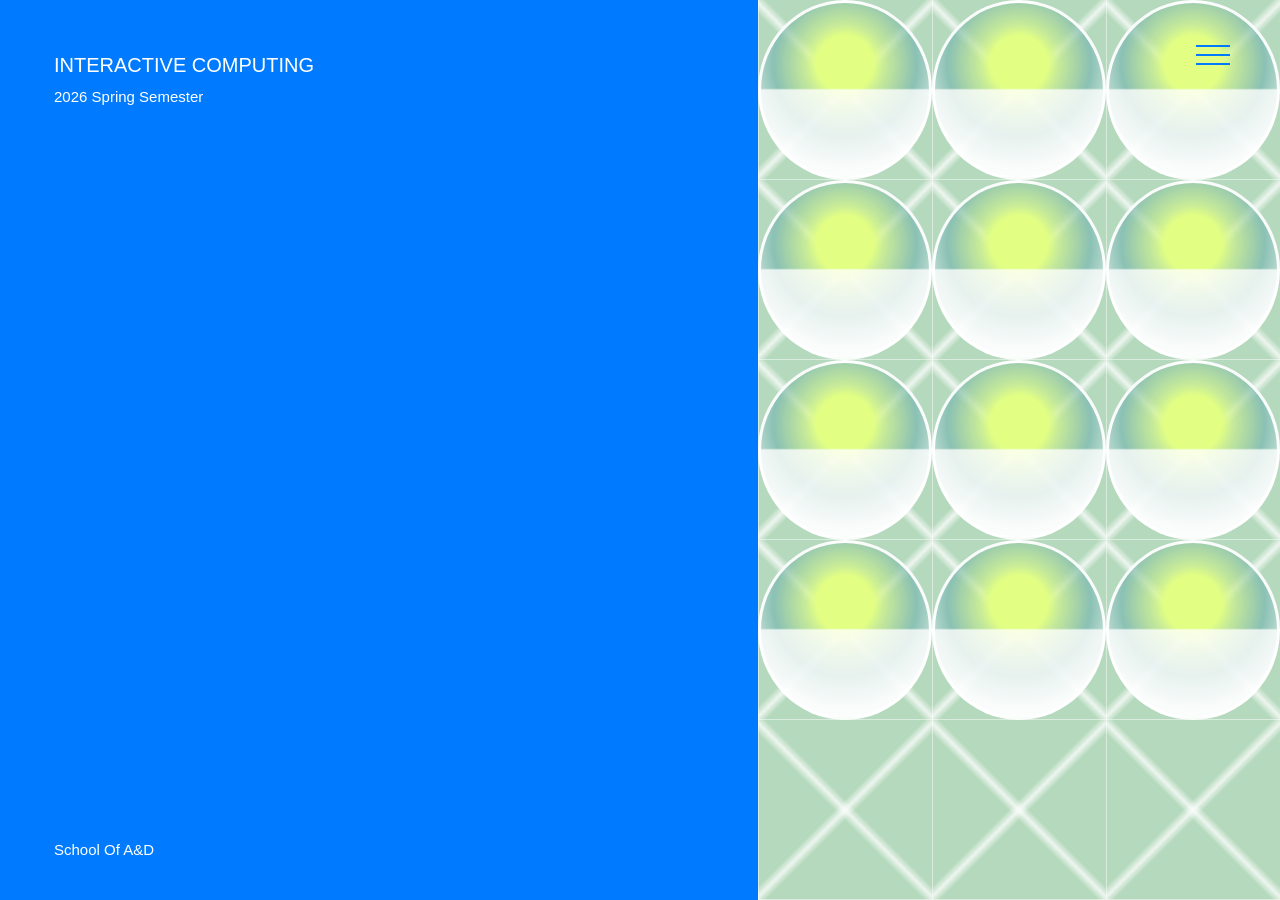
==== index.html @ b543379e "website1" ====
<!DOCTYPE html>
<html lang="en">
  <head>
    <meta charset="utf-8" />
    <meta name="viewport" content="width=device-width, initial-scale=1.0" />
    <title>Interactive Computing</title>
    <link rel="stylesheet" type="text/css" href="style.css" />
  </head>
  <body>
    <main class="home" aria-label="Interactive Computing weekly archive">
      <section class="intro" aria-label="Course information">
        <div>
          <h1>INTERACTIVE COMPUTING</h1>
          <p>2026 Spring Semester</p>
        </div>
        <p class="school">School Of A&amp;D</p>
      </section>

      <section class="pattern-board" aria-label="Week folders">
        <button
          class="menu-button"
          type="button"
          aria-expanded="false"
          aria-controls="week-grid"
          aria-label="Open week menu"
        >
          <span></span>
          <span></span>
          <span></span>
        </button>

        <nav id="week-grid" class="week-grid" aria-label="Week folder links"></nav>
      </section>
    </main>

    <script src="sketch.js"></script>
  </body>
</html>
---- style.css ----
* {
  box-sizing: border-box;
}

html,
body {
  margin: 0;
  padding: 0;
  min-height: 100%;
}

body {
  background: #007bff;
  color: white;
  font-family: Inter, Arial, Helvetica, sans-serif;
}

a {
  color: inherit;
  text-decoration: none;
}

.home {
  display: grid;
  grid-template-columns: minmax(320px, 59.2vw) minmax(360px, 1fr);
  min-height: 100vh;
  overflow: hidden;
}

.intro {
  display: flex;
  flex-direction: column;
  justify-content: space-between;
  min-height: 100vh;
  padding: 53px 54px 40px;
}

.intro h1 {
  margin: 0 0 11px;
  font-size: 20px;
  font-weight: 400;
  letter-spacing: 0;
  line-height: 1.2;
}

.intro p {
  margin: 0;
  font-size: 15px;
  font-weight: 300;
  line-height: 1.25;
}

.school {
  text-transform: capitalize;
}

.pattern-board {
  position: relative;
  min-height: 100vh;
  overflow: hidden;
  background:
    linear-gradient(90deg, rgba(255, 255, 255, 0.5) 0 1px, transparent 1px),
    linear-gradient(0deg, rgba(255, 255, 255, 0.5) 0 1px, transparent 1px),
    linear-gradient(135deg, transparent 0 47%, rgba(255, 255, 255, 0.75) 50%, transparent 53%),
    linear-gradient(45deg, transparent 0 47%, rgba(255, 255, 255, 0.75) 50%, transparent 53%),
    #b5d9bd;
  background-size: 33.333% 20%, 33.333% 20%, 33.333% 20%, 33.333% 20%, auto;
}

.week-grid {
  display: grid;
  grid-template-columns: repeat(3, minmax(120px, 1fr));
  grid-auto-rows: minmax(138px, 20vh);
  min-height: 100vh;
}

.week-link {
  position: relative;
  display: grid;
  place-items: center;
  isolation: isolate;
  overflow: hidden;
  color: transparent;
  font-size: 18px;
  font-weight: 400;
  letter-spacing: 0;
  pointer-events: none;
  transition: color 240ms ease;
}

.week-link::before,
.week-link::after {
  position: absolute;
  content: "";
  inset: 0;
  z-index: -1;
}

.week-link::before {
  border: 3px solid rgba(255, 255, 255, 0.94);
  border-radius: 50%;
  background:
    linear-gradient(to bottom, rgba(255, 255, 255, 0) 0 49%, rgba(255, 255, 255, 0.78) 50% 100%),
    radial-gradient(circle at 50% 35%, #e2ff83 0 20%, rgba(207, 242, 137, 0.7) 28%, rgba(123, 183, 177, 0.72) 51%, rgba(255, 255, 255, 0.76) 77%);
}

.week-link::after {
  background: rgba(255, 255, 255, 0);
  transition: background 240ms ease;
}

.pattern-board.is-open .week-link {
  color: #007bff;
  pointer-events: auto;
}

.pattern-board.is-open .week-link::after,
.week-link:focus-visible::after,
.week-link:hover::after {
  background: rgba(255, 255, 255, 0.36);
}

.week-link:focus-visible {
  outline: 3px solid #007bff;
  outline-offset: -9px;
}

.menu-button {
  position: absolute;
  top: 45px;
  right: 42px;
  z-index: 3;
  display: grid;
  gap: 7px;
  width: 42px;
  padding: 0;
  border: 0;
  background: transparent;
  cursor: pointer;
}

.menu-button span {
  display: block;
  width: 34px;
  height: 2px;
  background: #007bff;
  transform-origin: center;
  transition: transform 220ms ease, opacity 220ms ease;
}

.menu-button[aria-expanded="true"] span:nth-child(1) {
  transform: translateY(9px) rotate(45deg);
}

.menu-button[aria-expanded="true"] span:nth-child(2) {
  opacity: 0;
}

.menu-button[aria-expanded="true"] span:nth-child(3) {
  transform: translateY(-9px) rotate(-45deg);
}

@media (max-width: 780px) {
  .home {
    grid-template-columns: 1fr;
    min-height: 100svh;
  }

  .intro {
    min-height: 42svh;
    padding: 34px 28px 26px;
  }

  .pattern-board {
    min-height: 58svh;
  }

  .week-grid {
    grid-template-columns: repeat(2, minmax(120px, 1fr));
    grid-auto-rows: minmax(128px, 19svh);
    min-height: 58svh;
  }

  .menu-button {
    top: 26px;
    right: 26px;
  }
}

@media (max-width: 460px) {
  .intro h1 {
    font-size: 18px;
  }

  .intro p,
  .week-link {
    font-size: 14px;
  }

  .week-grid {
    grid-template-columns: 1fr;
    grid-auto-rows: 122px;
  }
}
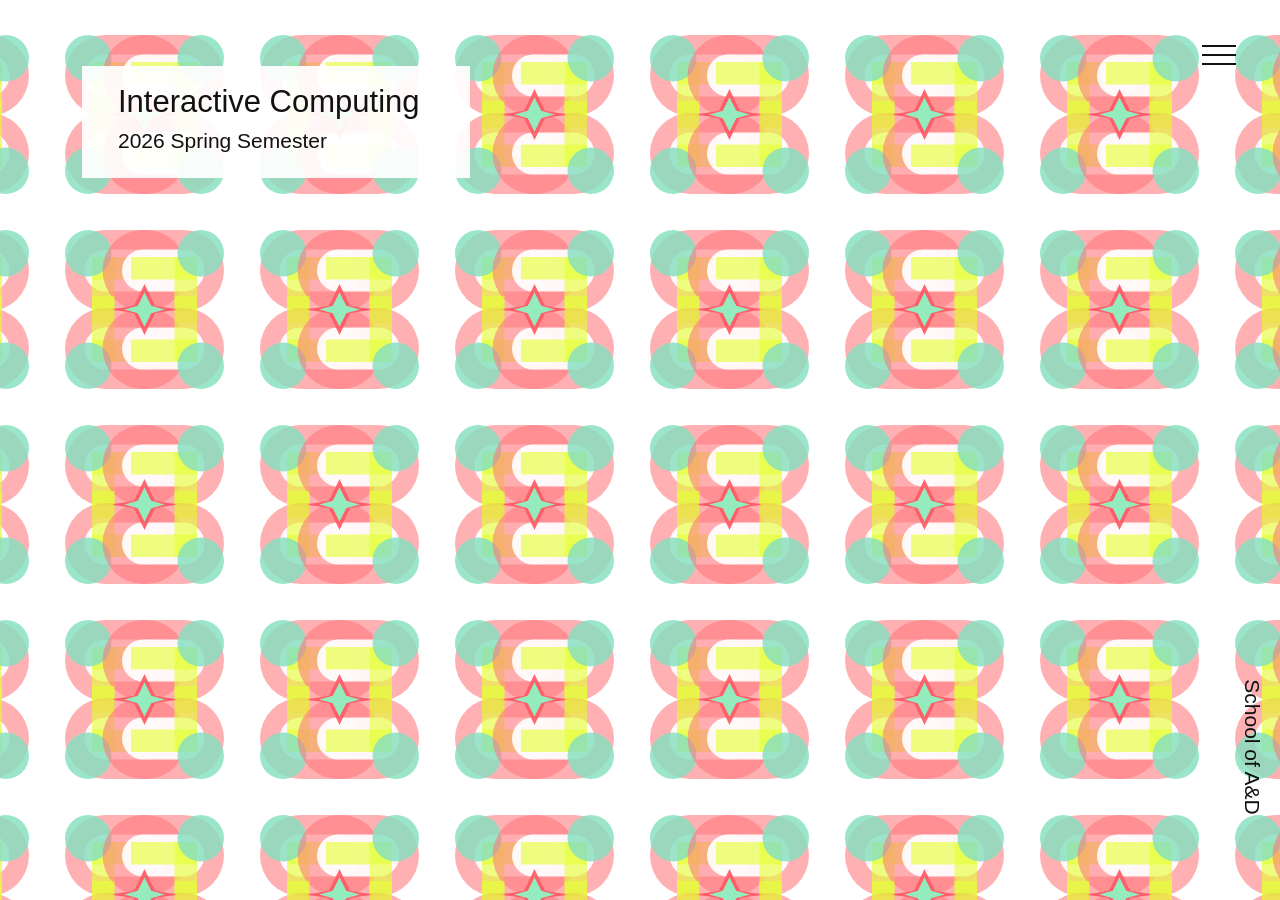
==== commit 68dfad86: "Interactive Computing" ====
--- a/index.html
+++ b/index.html
@@ -5,34 +5,21 @@
     <meta name="viewport" content="width=device-width, initial-scale=1.0" />
     <title>Interactive Computing</title>
     <link rel="stylesheet" type="text/css" href="style.css" />
+    <link rel="stylesheet" type="text/css" href="site-menu.css" />
   </head>
   <body>
     <main class="home" aria-label="Interactive Computing weekly archive">
       <section class="intro" aria-label="Course information">
         <div>
-          <h1>INTERACTIVE COMPUTING</h1>
+          <h1>Interactive Computing</h1>
           <p>2026 Spring Semester</p>
         </div>
-        <p class="school">School Of A&amp;D</p>
+        <p class="school">School of A&amp;D</p>
       </section>
 
-      <section class="pattern-board" aria-label="Week folders">
-        <button
-          class="menu-button"
-          type="button"
-          aria-expanded="false"
-          aria-controls="week-grid"
-          aria-label="Open week menu"
-        >
-          <span></span>
-          <span></span>
-          <span></span>
-        </button>
-
-        <nav id="week-grid" class="week-grid" aria-label="Week folder links"></nav>
-      </section>
+      <section class="pattern-board" aria-label="Pattern background"></section>
     </main>
 
-    <script src="sketch.js"></script>
+    <script src="site-menu.js"></script>
   </body>
 </html>
--- a/style.css
+++ b/style.css
@@ -10,8 +10,8 @@
 }
 
 body {
-  background: #007bff;
-  color: white;
+  background: white;
+  color: #111;
   font-family: Inter, Arial, Helvetica, sans-serif;
 }
 
@@ -21,184 +21,105 @@
 }
 
 .home {
-  display: grid;
-  grid-template-columns: minmax(320px, 59.2vw) minmax(360px, 1fr);
+  position: relative;
   min-height: 100vh;
   overflow: hidden;
 }
 
 .intro {
-  display: flex;
-  flex-direction: column;
-  justify-content: space-between;
-  min-height: 100vh;
-  padding: 53px 54px 40px;
+  position: absolute;
+  top: 66px;
+  left: 82px;
+  z-index: 2;
+  width: min(388px, calc(100vw - 164px));
+  min-height: 112px;
+  padding: 18px 36px;
+  background: rgba(255, 255, 255, 0.93);
 }
 
 .intro h1 {
-  margin: 0 0 11px;
-  font-size: 20px;
+  margin: 0 0 8px;
+  font-size: 31px;
   font-weight: 400;
   letter-spacing: 0;
-  line-height: 1.2;
+  line-height: 1.15;
 }
 
 .intro p {
   margin: 0;
-  font-size: 15px;
-  font-weight: 300;
-  line-height: 1.25;
+  font-size: 21px;
+  font-weight: 400;
+  line-height: 1.2;
 }
 
 .school {
-  text-transform: capitalize;
+  position: fixed;
+  right: 15px;
+  top: 83%;
+  transform: translateY(-50%);
+  font-size: 20px;
+  line-height: 1.2;
+  writing-mode: vertical-rl;
 }
 
 .pattern-board {
-  position: relative;
+  --tile-size: 260px;
+  position: absolute;
+  inset: 0;
+  z-index: 1;
   min-height: 100vh;
   overflow: hidden;
-  background:
-    linear-gradient(90deg, rgba(255, 255, 255, 0.5) 0 1px, transparent 1px),
-    linear-gradient(0deg, rgba(255, 255, 255, 0.5) 0 1px, transparent 1px),
-    linear-gradient(135deg, transparent 0 47%, rgba(255, 255, 255, 0.75) 50%, transparent 53%),
-    linear-gradient(45deg, transparent 0 47%, rgba(255, 255, 255, 0.75) 50%, transparent 53%),
-    #b5d9bd;
-  background-size: 33.333% 20%, 33.333% 20%, 33.333% 20%, 33.333% 20%, auto;
-}
-
-.week-grid {
-  display: grid;
-  grid-template-columns: repeat(3, minmax(120px, 1fr));
-  grid-auto-rows: minmax(138px, 20vh);
-  min-height: 100vh;
-}
-
-.week-link {
-  position: relative;
-  display: grid;
-  place-items: center;
-  isolation: isolate;
-  overflow: hidden;
-  color: transparent;
-  font-size: 18px;
-  font-weight: 400;
-  letter-spacing: 0;
-  pointer-events: none;
-  transition: color 240ms ease;
-}
-
-.week-link::before,
-.week-link::after {
-  position: absolute;
-  content: "";
-  inset: 0;
-  z-index: -1;
-}
-
-.week-link::before {
-  border: 3px solid rgba(255, 255, 255, 0.94);
-  border-radius: 50%;
-  background:
-    linear-gradient(to bottom, rgba(255, 255, 255, 0) 0 49%, rgba(255, 255, 255, 0.78) 50% 100%),
-    radial-gradient(circle at 50% 35%, #e2ff83 0 20%, rgba(207, 242, 137, 0.7) 28%, rgba(123, 183, 177, 0.72) 51%, rgba(255, 255, 255, 0.76) 77%);
-}
-
-.week-link::after {
-  background: rgba(255, 255, 255, 0);
-  transition: background 240ms ease;
-}
-
-.pattern-board.is-open .week-link {
-  color: #007bff;
-  pointer-events: auto;
-}
-
-.pattern-board.is-open .week-link::after,
-.week-link:focus-visible::after,
-.week-link:hover::after {
-  background: rgba(255, 255, 255, 0.36);
-}
-
-.week-link:focus-visible {
-  outline: 3px solid #007bff;
-  outline-offset: -9px;
-}
-
-.menu-button {
-  position: absolute;
-  top: 45px;
-  right: 42px;
-  z-index: 3;
-  display: grid;
-  gap: 7px;
-  width: 42px;
-  padding: 0;
-  border: 0;
-  background: transparent;
-  cursor: pointer;
-}
-
-.menu-button span {
-  display: block;
-  width: 34px;
-  height: 2px;
-  background: #007bff;
-  transform-origin: center;
-  transition: transform 220ms ease, opacity 220ms ease;
-}
-
-.menu-button[aria-expanded="true"] span:nth-child(1) {
-  transform: translateY(9px) rotate(45deg);
-}
-
-.menu-button[aria-expanded="true"] span:nth-child(2) {
-  opacity: 0;
-}
-
-.menu-button[aria-expanded="true"] span:nth-child(3) {
-  transform: translateY(-9px) rotate(-45deg);
+  background-color: white;
+  background-image: url("data:image/svg+xml,%3Csvg xmlns='http://www.w3.org/2000/svg' viewBox='0 0 260 260'%3E%3Crect width='260' height='260' fill='white'/%3E%3Cg%3E%3Cpath d='M78 24h54a54 54 0 0 1 0 108H78a54 54 0 0 1 0-108Z' fill='%23ff777d' opacity='.58'/%3E%3Cpath d='M78 50h54a28 28 0 0 1 0 56H78a28 28 0 0 1 0-56Z' fill='white' opacity='.92'/%3E%3Crect x='60' y='60' width='88' height='30' fill='%23e4ff35' opacity='.62'/%3E%3Crect x='60' y='60' width='30' height='88' fill='%23e4ff35' opacity='.62'/%3E%3Ccircle cx='55' cy='55' r='31' fill='%2385dfbf' opacity='.82'/%3E%3C/g%3E%3Cg transform='translate(260 0) scale(-1 1)'%3E%3Cpath d='M78 24h54a54 54 0 0 1 0 108H78a54 54 0 0 1 0-108Z' fill='%23ff777d' opacity='.58'/%3E%3Cpath d='M78 50h54a28 28 0 0 1 0 56H78a28 28 0 0 1 0-56Z' fill='white' opacity='.92'/%3E%3Crect x='60' y='60' width='88' height='30' fill='%23e4ff35' opacity='.62'/%3E%3Crect x='60' y='60' width='30' height='88' fill='%23e4ff35' opacity='.62'/%3E%3Ccircle cx='55' cy='55' r='31' fill='%2385dfbf' opacity='.82'/%3E%3C/g%3E%3Cg transform='translate(0 260) scale(1 -1)'%3E%3Cpath d='M78 24h54a54 54 0 0 1 0 108H78a54 54 0 0 1 0-108Z' fill='%23ff777d' opacity='.58'/%3E%3Cpath d='M78 50h54a28 28 0 0 1 0 56H78a28 28 0 0 1 0-56Z' fill='white' opacity='.92'/%3E%3Crect x='60' y='60' width='88' height='30' fill='%23e4ff35' opacity='.62'/%3E%3Crect x='60' y='60' width='30' height='88' fill='%23e4ff35' opacity='.62'/%3E%3Ccircle cx='55' cy='55' r='31' fill='%2385dfbf' opacity='.82'/%3E%3C/g%3E%3Cg transform='translate(260 260) scale(-1 -1)'%3E%3Cpath d='M78 24h54a54 54 0 0 1 0 108H78a54 54 0 0 1 0-108Z' fill='%23ff777d' opacity='.58'/%3E%3Cpath d='M78 50h54a28 28 0 0 1 0 56H78a28 28 0 0 1 0-56Z' fill='white' opacity='.92'/%3E%3Crect x='60' y='60' width='88' height='30' fill='%23e4ff35' opacity='.62'/%3E%3Crect x='60' y='60' width='30' height='88' fill='%23e4ff35' opacity='.62'/%3E%3Ccircle cx='55' cy='55' r='31' fill='%2385dfbf' opacity='.82'/%3E%3C/g%3E%3Cpath d='M130 96l14 29 29 5-29 5-14 29-14-29-29-5 29-5Z' fill='%23ff5964' opacity='.92'/%3E%3Cpath d='M130 107l9 18 18 5-18 5-9 18-9-18-18-5 18-5Z' fill='%2394ebbe'/%3E%3C/svg%3E");
+  background-position: 47px 17px;
+  background-size: calc(var(--tile-size) * 0.75) calc(var(--tile-size) * 0.75);
 }
 
 @media (max-width: 780px) {
   .home {
-    grid-template-columns: 1fr;
     min-height: 100svh;
   }
 
   .intro {
-    min-height: 42svh;
-    padding: 34px 28px 26px;
+    top: 40px;
+    left: 28px;
+    width: min(388px, calc(100vw - 56px));
+    min-height: auto;
+    padding: 17px 22px;
+  }
+
+  .intro h1 {
+    font-size: 27px;
+  }
+
+  .intro p {
+    font-size: 18px;
   }
 
   .pattern-board {
-    min-height: 58svh;
+    --tile-size: 219px;
+    min-height: 100svh;
+    background-position: 18px 16px;
   }
 
-  .week-grid {
-    grid-template-columns: repeat(2, minmax(120px, 1fr));
-    grid-auto-rows: minmax(128px, 19svh);
-    min-height: 58svh;
-  }
-
-  .menu-button {
-    top: 26px;
-    right: 26px;
-  }
 }
 
 @media (max-width: 460px) {
   .intro h1 {
-    font-size: 18px;
+    font-size: 23px;
   }
 
-  .intro p,
-  .week-link {
-    font-size: 14px;
+  .intro p {
+    font-size: 16px;
   }
 
-  .week-grid {
-    grid-template-columns: 1fr;
-    grid-auto-rows: 122px;
+  .school {
+    right: 10px;
+    font-size: 16px;
   }
+
+  .pattern-board {
+    --tile-size: 193px;
+  }
+
 }
--- a/site-menu.css
+++ b/site-menu.css
@@ -0,0 +1,108 @@
+* {
+  box-sizing: border-box;
+}
+
+a {
+  color: inherit;
+}
+
+.site-menu-button {
+  position: fixed;
+  top: 45px;
+  right: 36px;
+  z-index: 1001;
+  display: grid;
+  gap: 7px;
+  width: 42px;
+  padding: 0;
+  border: 0;
+  background: transparent;
+  cursor: pointer;
+}
+
+.site-menu-button span {
+  display: block;
+  width: 34px;
+  height: 2px;
+  background: #111;
+  transform-origin: center;
+  transition: transform 220ms ease, opacity 220ms ease;
+}
+
+.site-menu-button[aria-expanded="true"] span:nth-child(1) {
+  transform: translateY(9px) rotate(45deg);
+}
+
+.site-menu-button[aria-expanded="true"] span:nth-child(2) {
+  opacity: 0;
+}
+
+.site-menu-button[aria-expanded="true"] span:nth-child(3) {
+  transform: translateY(-9px) rotate(-45deg);
+}
+
+.site-project-panel {
+  position: fixed;
+  top: 0;
+  right: 0;
+  z-index: 1000;
+  display: flex;
+  flex-direction: column;
+  gap: 19px;
+  width: min(268px, 78vw);
+  min-height: 100vh;
+  padding: 54px 28px;
+  background: white;
+  color: #111;
+  font-family: Inter, Arial, Helvetica, sans-serif;
+  transform: translateX(100%);
+  transition: transform 260ms ease;
+}
+
+.site-project-panel.is-open {
+  transform: translateX(0);
+}
+
+.site-project-link {
+  color: #111;
+  font-size: 20px;
+  font-weight: 400;
+  line-height: 1.25;
+  text-decoration: none;
+  text-transform: capitalize;
+  opacity: 0;
+  pointer-events: none;
+  transition: opacity 180ms ease;
+}
+
+.site-project-panel.is-open .site-project-link {
+  opacity: 1;
+  pointer-events: auto;
+}
+
+.site-project-link:hover {
+  text-decoration: underline;
+  text-underline-offset: 4px;
+}
+
+.site-project-link:focus-visible {
+  outline: 3px solid #111;
+  outline-offset: 4px;
+}
+
+@media (max-width: 780px) {
+  .site-menu-button {
+    top: 26px;
+    right: 26px;
+  }
+
+  .site-project-panel {
+    padding: 72px 28px 32px;
+  }
+}
+
+@media (max-width: 460px) {
+  .site-project-link {
+    font-size: 18px;
+  }
+}
